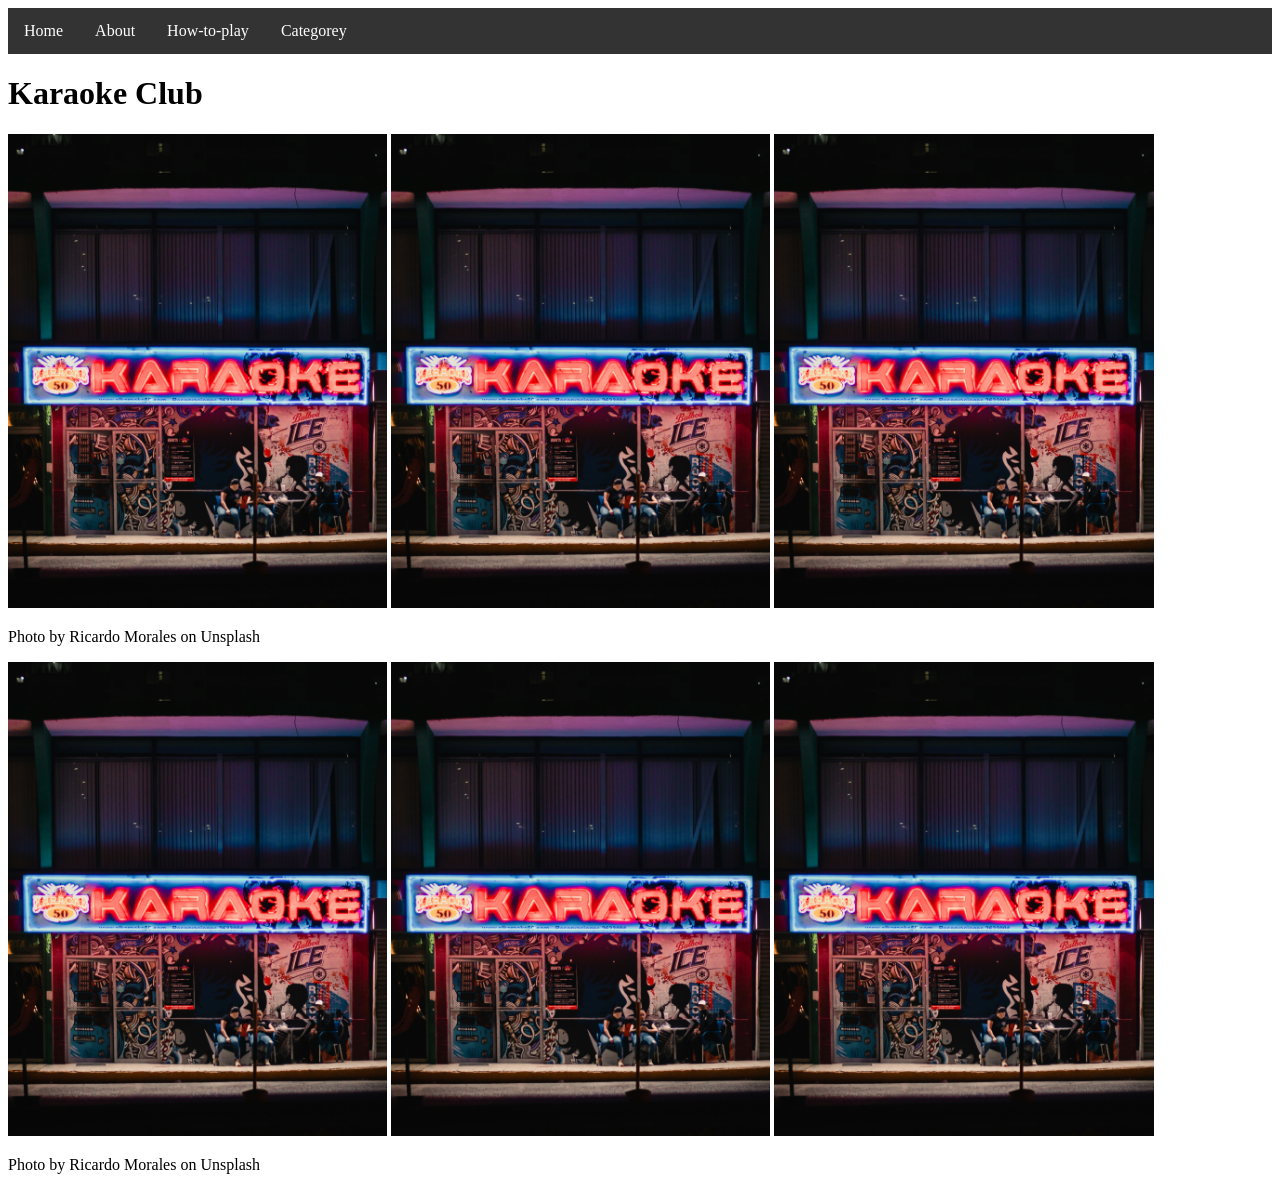
==== index.html @ d05744c2 "added images into this page" ====
<!DOCTYPE html>
<html lang="en">
    <head>
       
        <link rel="stylesheet" href="styles.css"
    </head>    
    </body>
        <!--visiable content-->
        <div class="navbar">


            <ul>


                <li><a href="index.html">Home</a></li>


                <li><a href="about.html">About</a></li>


                <li><a href="how-to-play.html">How-to-play</a></li>


                <li><a href="categorey.html">Categorey</a></li>



            </ul>
           


        </div>
       
        <h1> Karaoke Club </h1>


          
    </body>    


    </html>



    <div class="container ">
        <div class="image/div">
        <img src="images/image-1.jpg" alt="">
       <img src="images/image-1.jpg" alt=" ">
       <img src="images/image-1.jpg" alt=" ">
       <p>
        Photo by Ricardo Morales on Unsplash
       </p>
    
    </div>

    <div class="container ">
        <div class="image/div">
        <img src="images/image-1.jpg" alt="">
       <img src="images/image-1.jpg" alt=" ">
       <img src="images/image-1.jpg" alt=" ">
       <p>
        Photo by Ricardo Morales on Unsplash
       </p>
    </div>
---- styles.css ----
ul {
    list-style-type: none;
    margin: 0;
    padding: 0;
    overflow: hidden;
    background-color: #333333;
  }
  
  ul li {
    float: left;
  }
  
  ul li a {
    display: block;
    color: white;
    text-align: center;
    padding: 14px 16px;
    text-decoration: none;
  }
  
  ul li a:hover {
    background-color: #111111;
  }

  .navbar ul{
    list-style-type: none;
    margin: 0;
    padding: 0;
    overflow: hidden;
}


.navbar ul{
  list-style-type: none;
  margin: 0;
  padding: 0;
  overflow: hidden;
}


.navbar li {
  float: left;
}


.navbar li a {
  display: block;
  text-align: center;
  padding: 14px 16px;
}


img {
  width:30%;
}
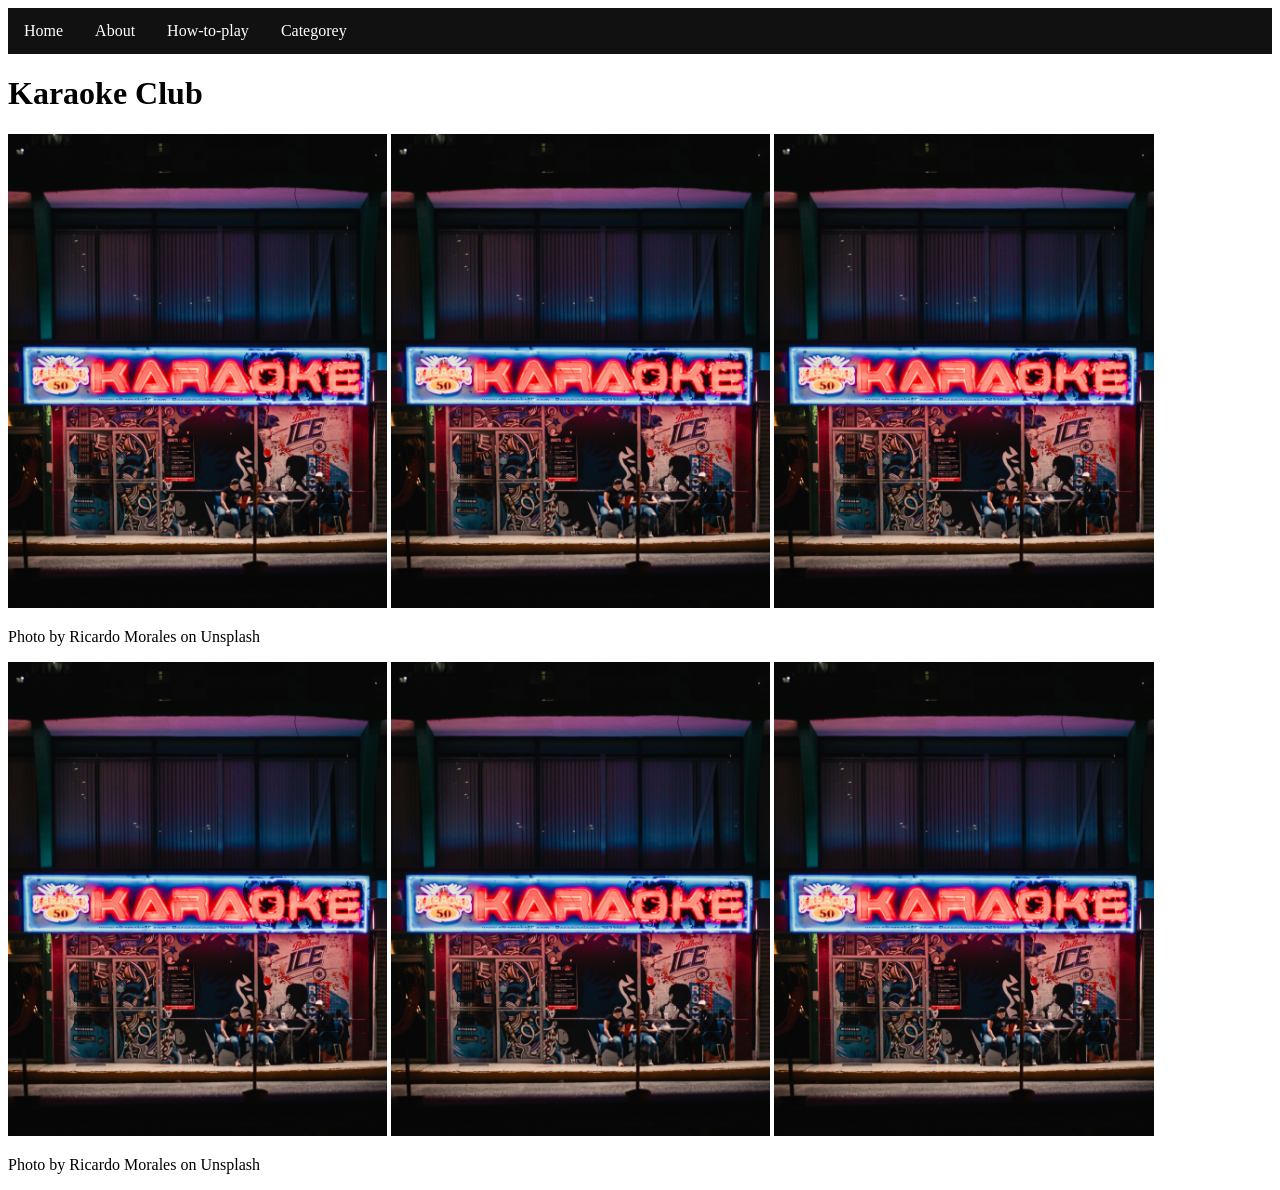
==== commit ab6a7ee3: "i have added text and information to this page" ====
--- a/index.html
+++ b/index.html
@@ -45,8 +45,8 @@
     <div class="container ">
         <div class="image/div">
         <img src="images/image-1.jpg" alt="">
-       <img src="images/image-1.jpg" alt=" ">
-       <img src="images/image-1.jpg" alt=" ">
+        <img src="images/image-1.jpg" alt=" ">
+        <img src="images/image-1.jpg" alt=" ">
        <p>
         Photo by Ricardo Morales on Unsplash
        </p>
--- a/styles.css
+++ b/styles.css
@@ -3,7 +3,7 @@
     margin: 0;
     padding: 0;
     overflow: hidden;
-    background-color: #333333;
+    background-color: #111111;
   }
   
   ul li {
@@ -53,3 +53,4 @@
 img {
   width:30%;
 }
+
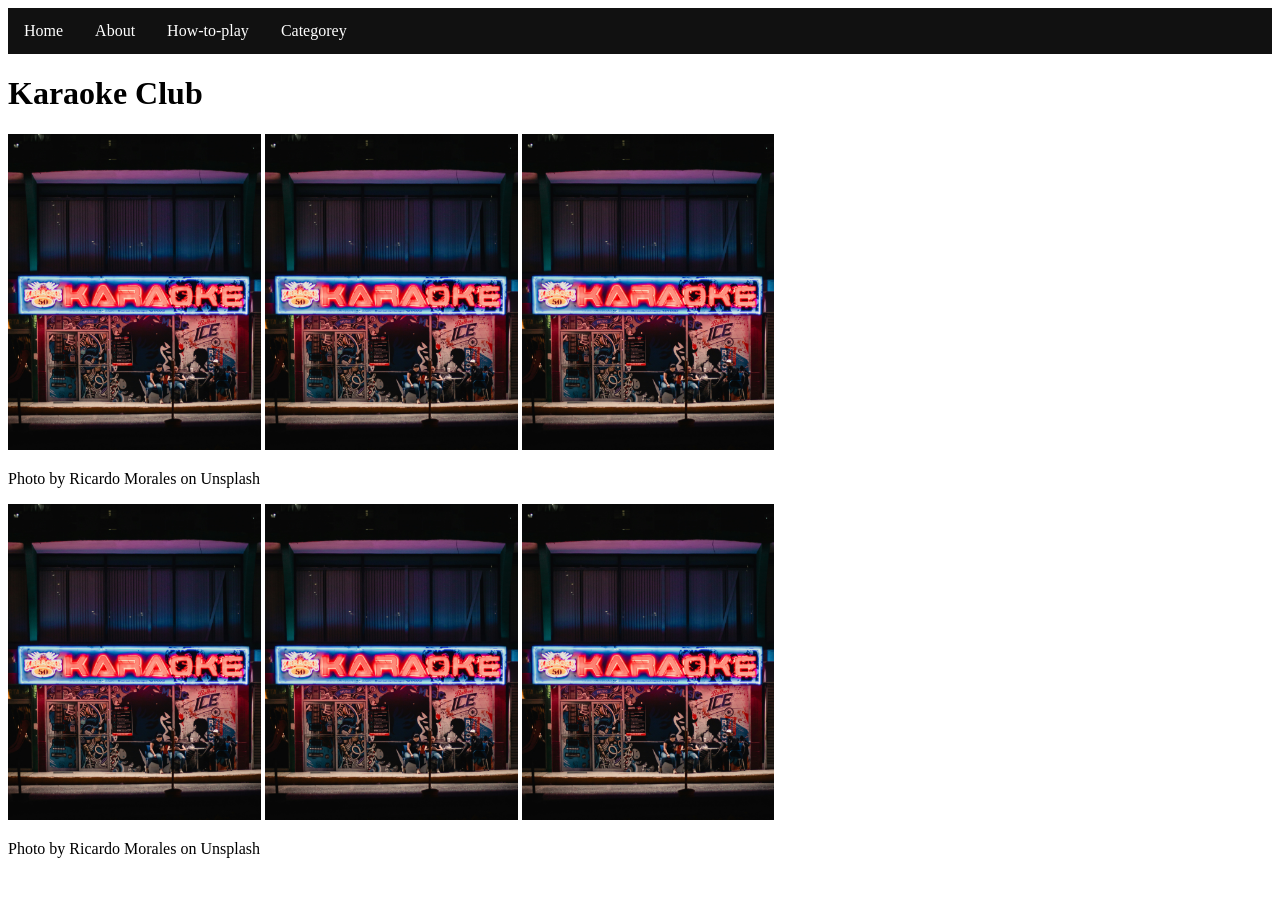
==== commit 45cb8fb2: "added text I have added some text  for the info and others" ====
--- a/index.html
+++ b/index.html
@@ -63,5 +63,7 @@
        </p>
     </div>
 
+   
+
 
     
--- a/styles.css
+++ b/styles.css
@@ -51,6 +51,6 @@
 
 
 img {
-  width:30%;
+  width:20%;
 }
 
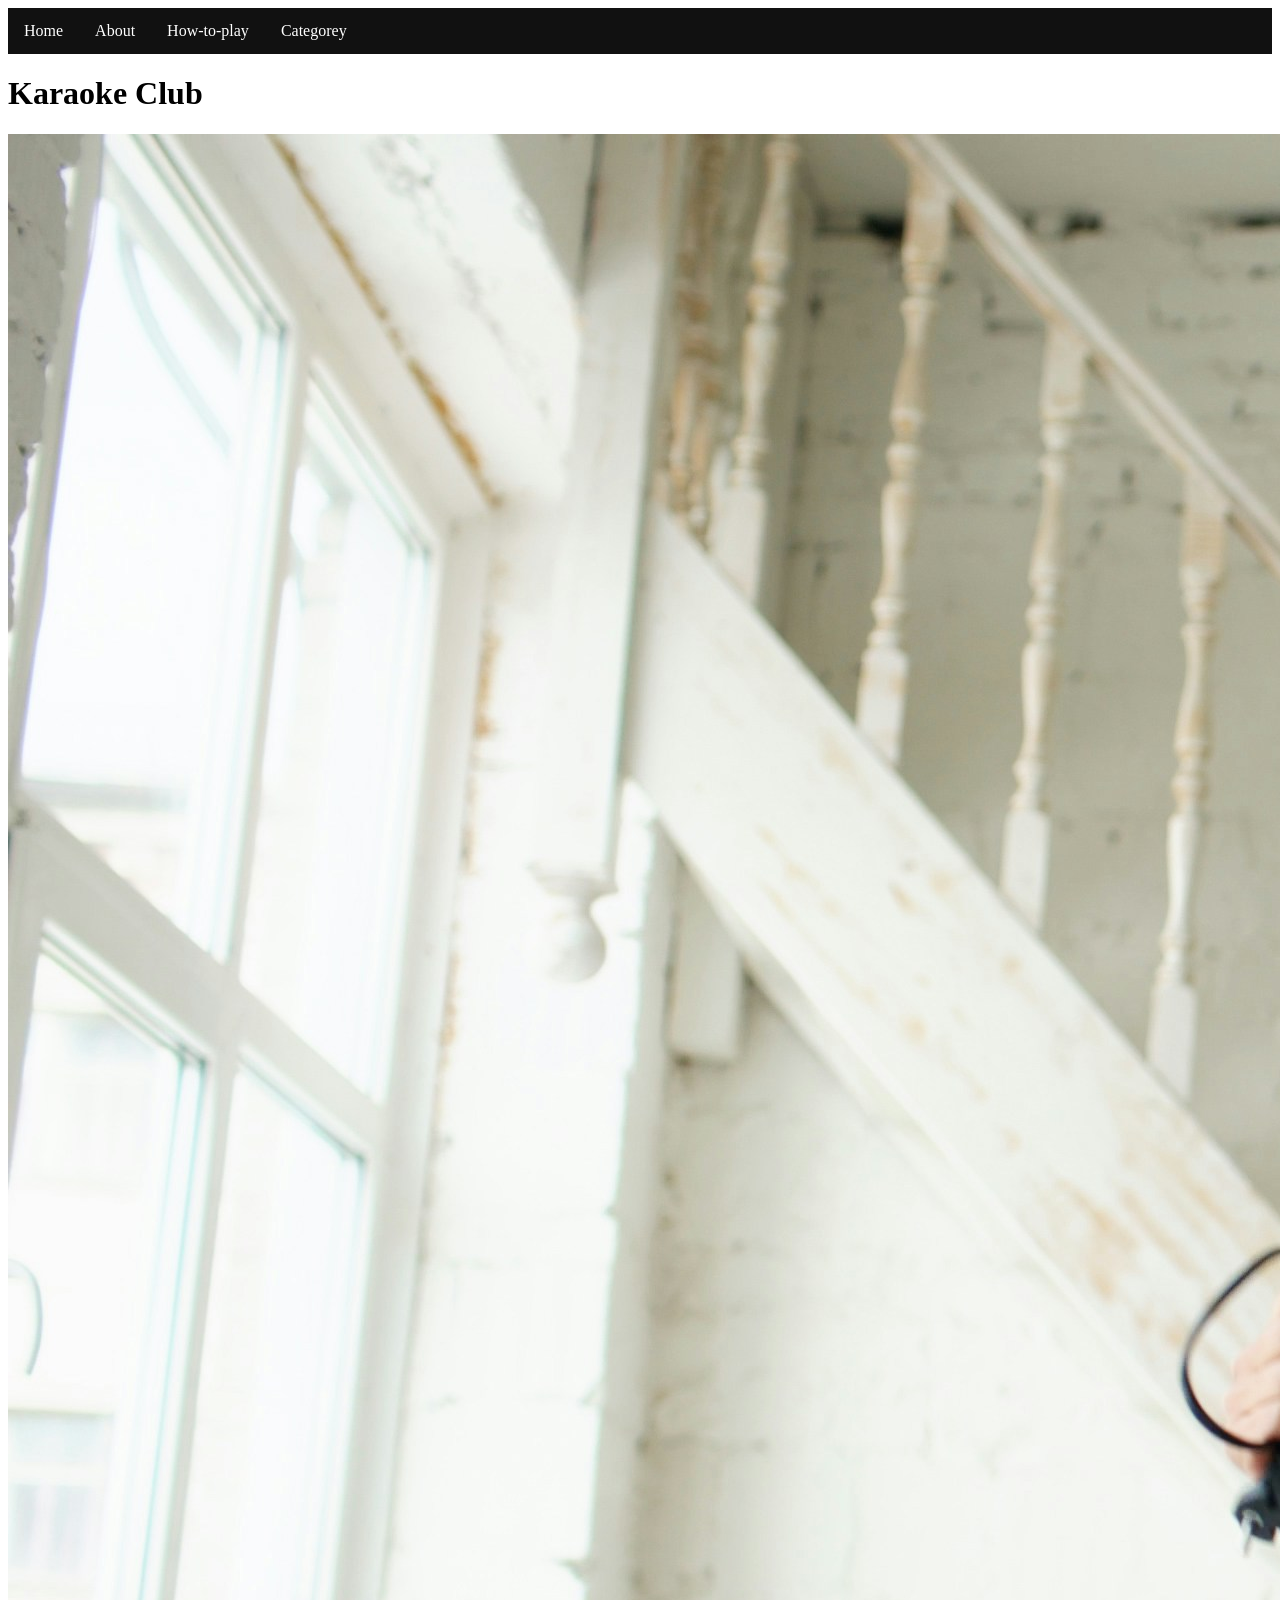
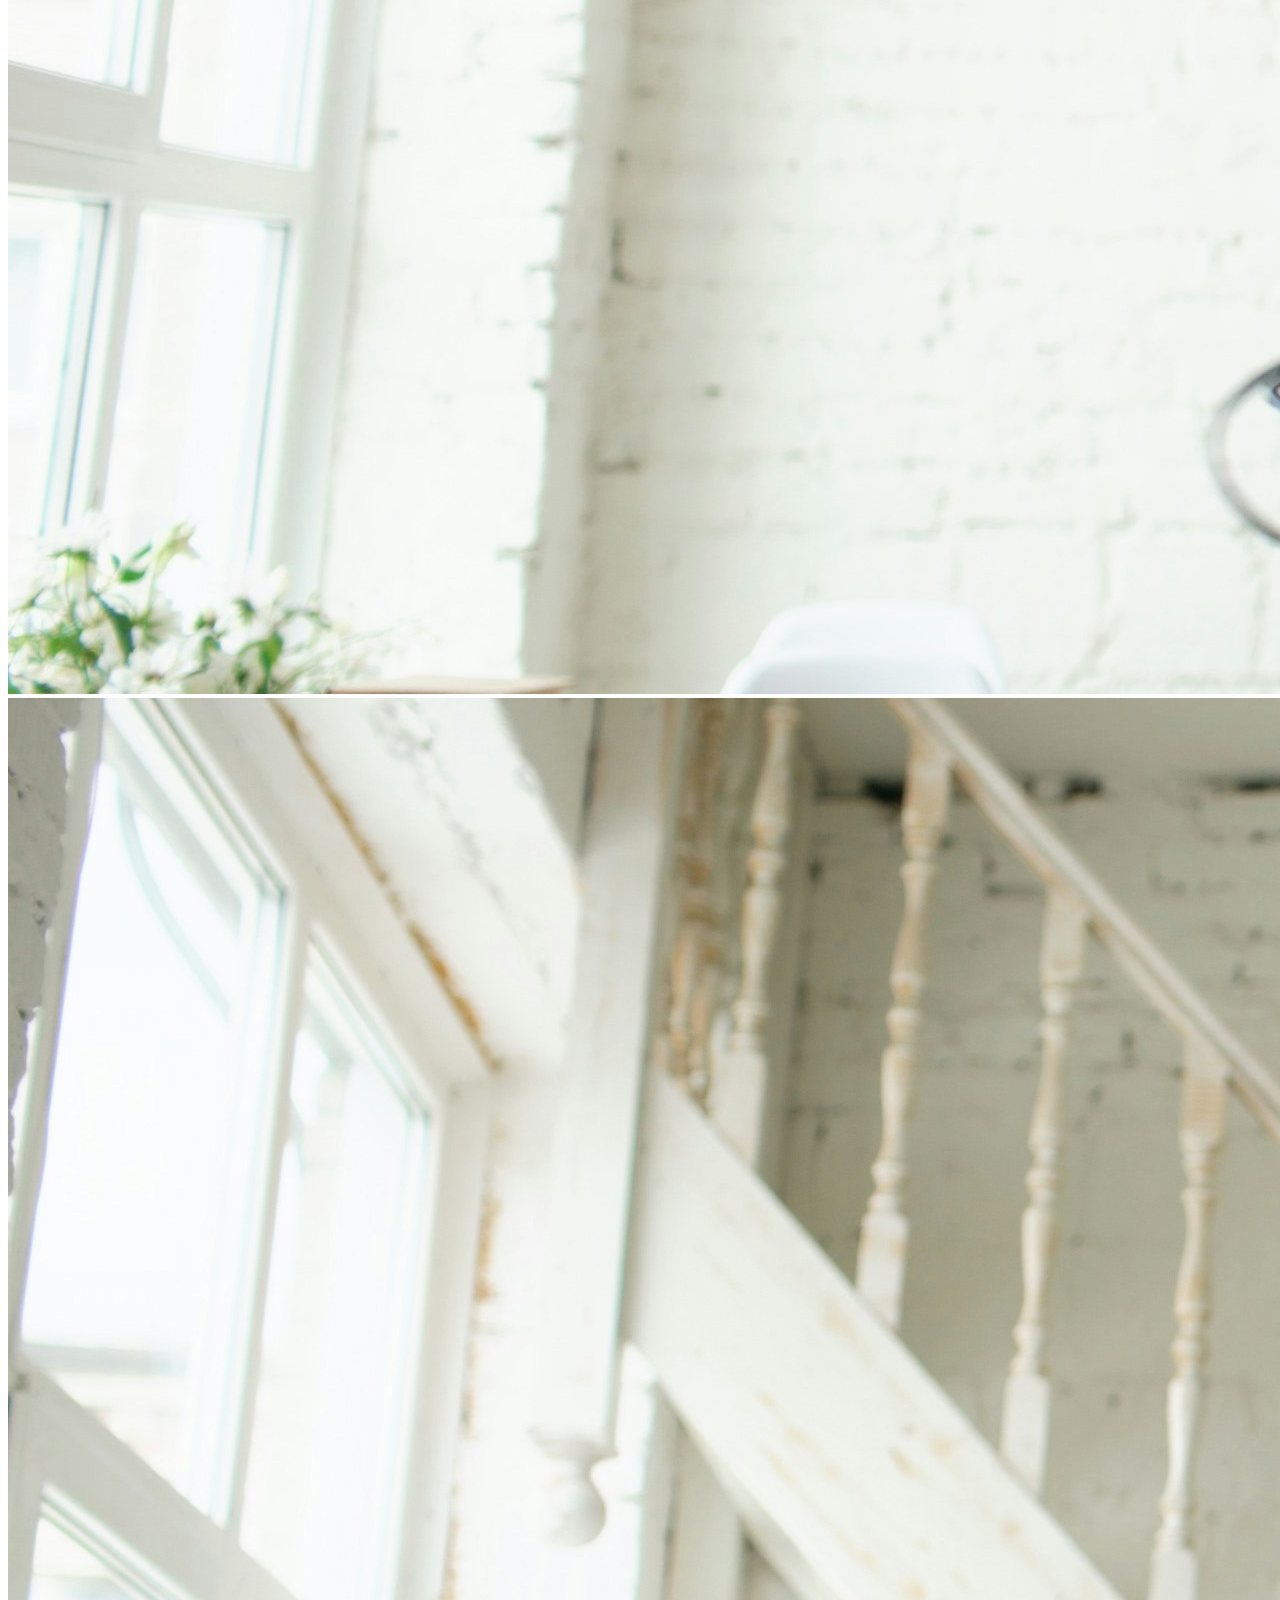
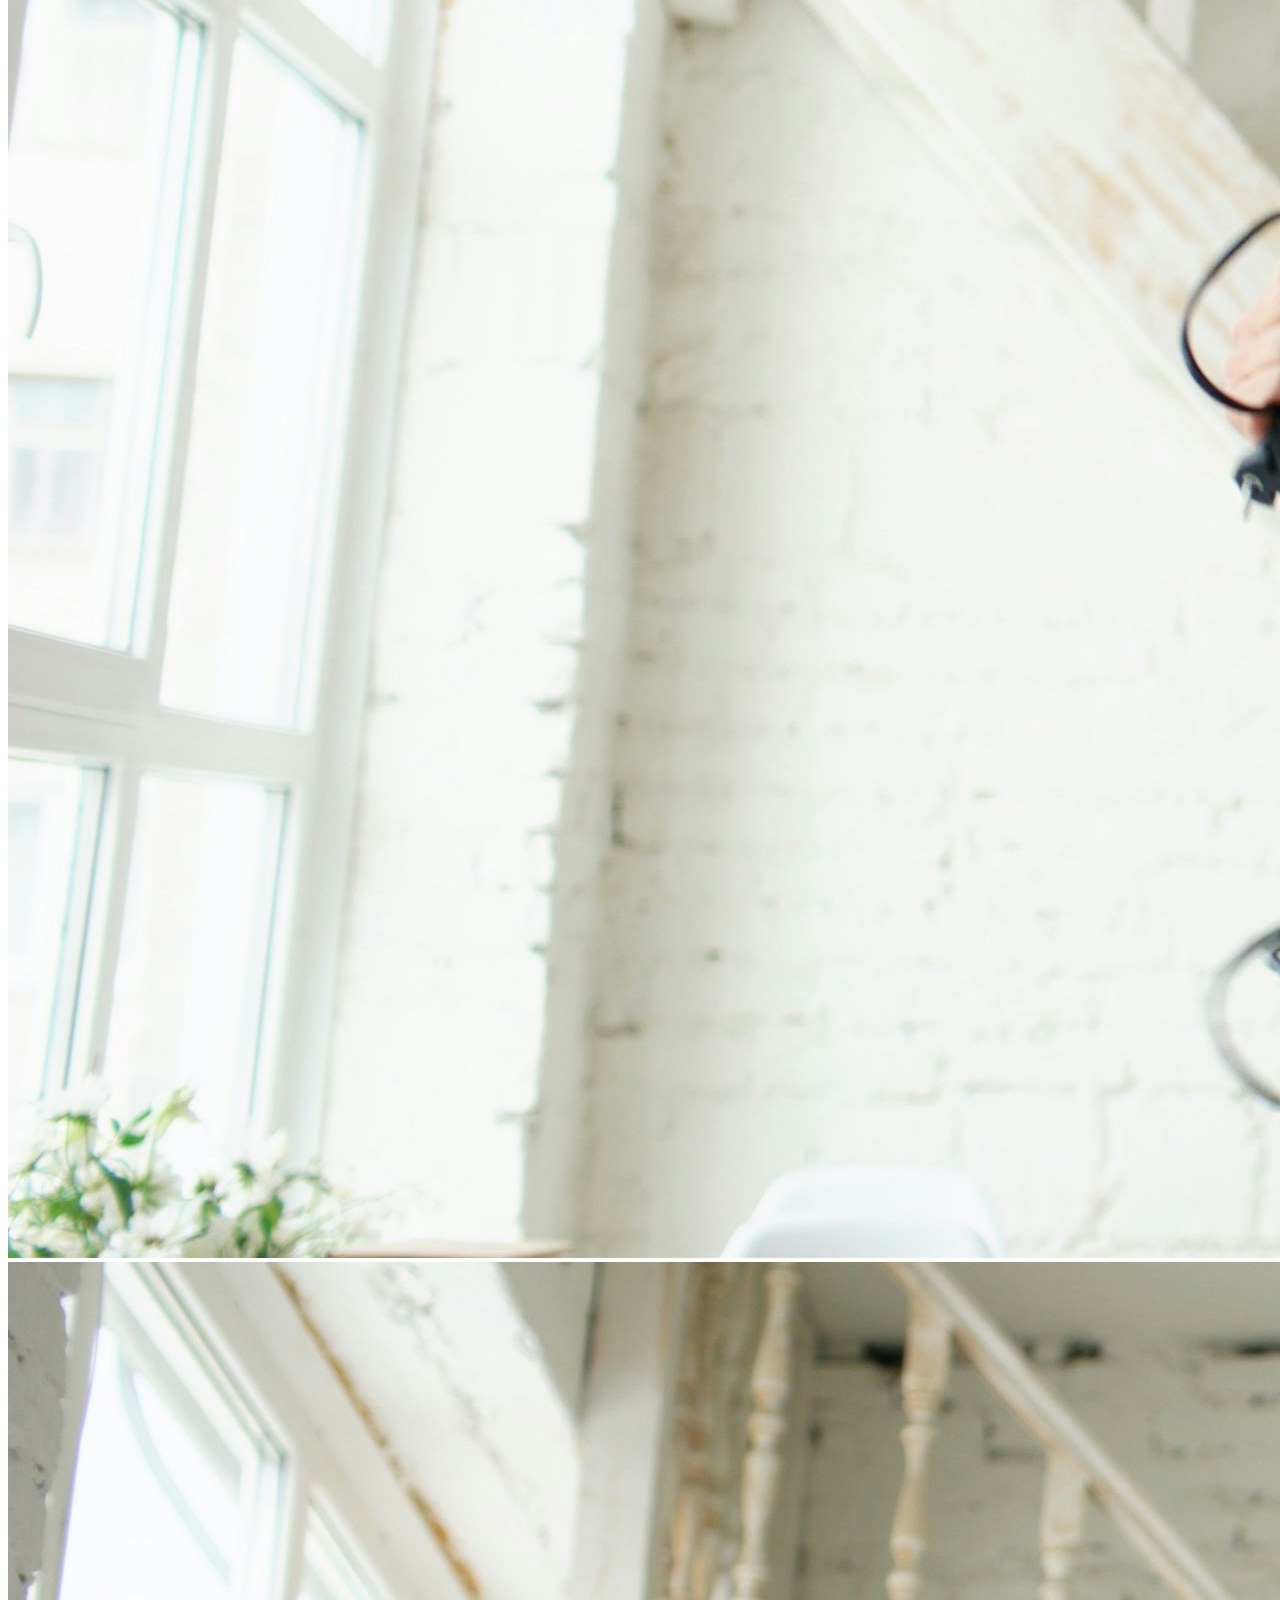
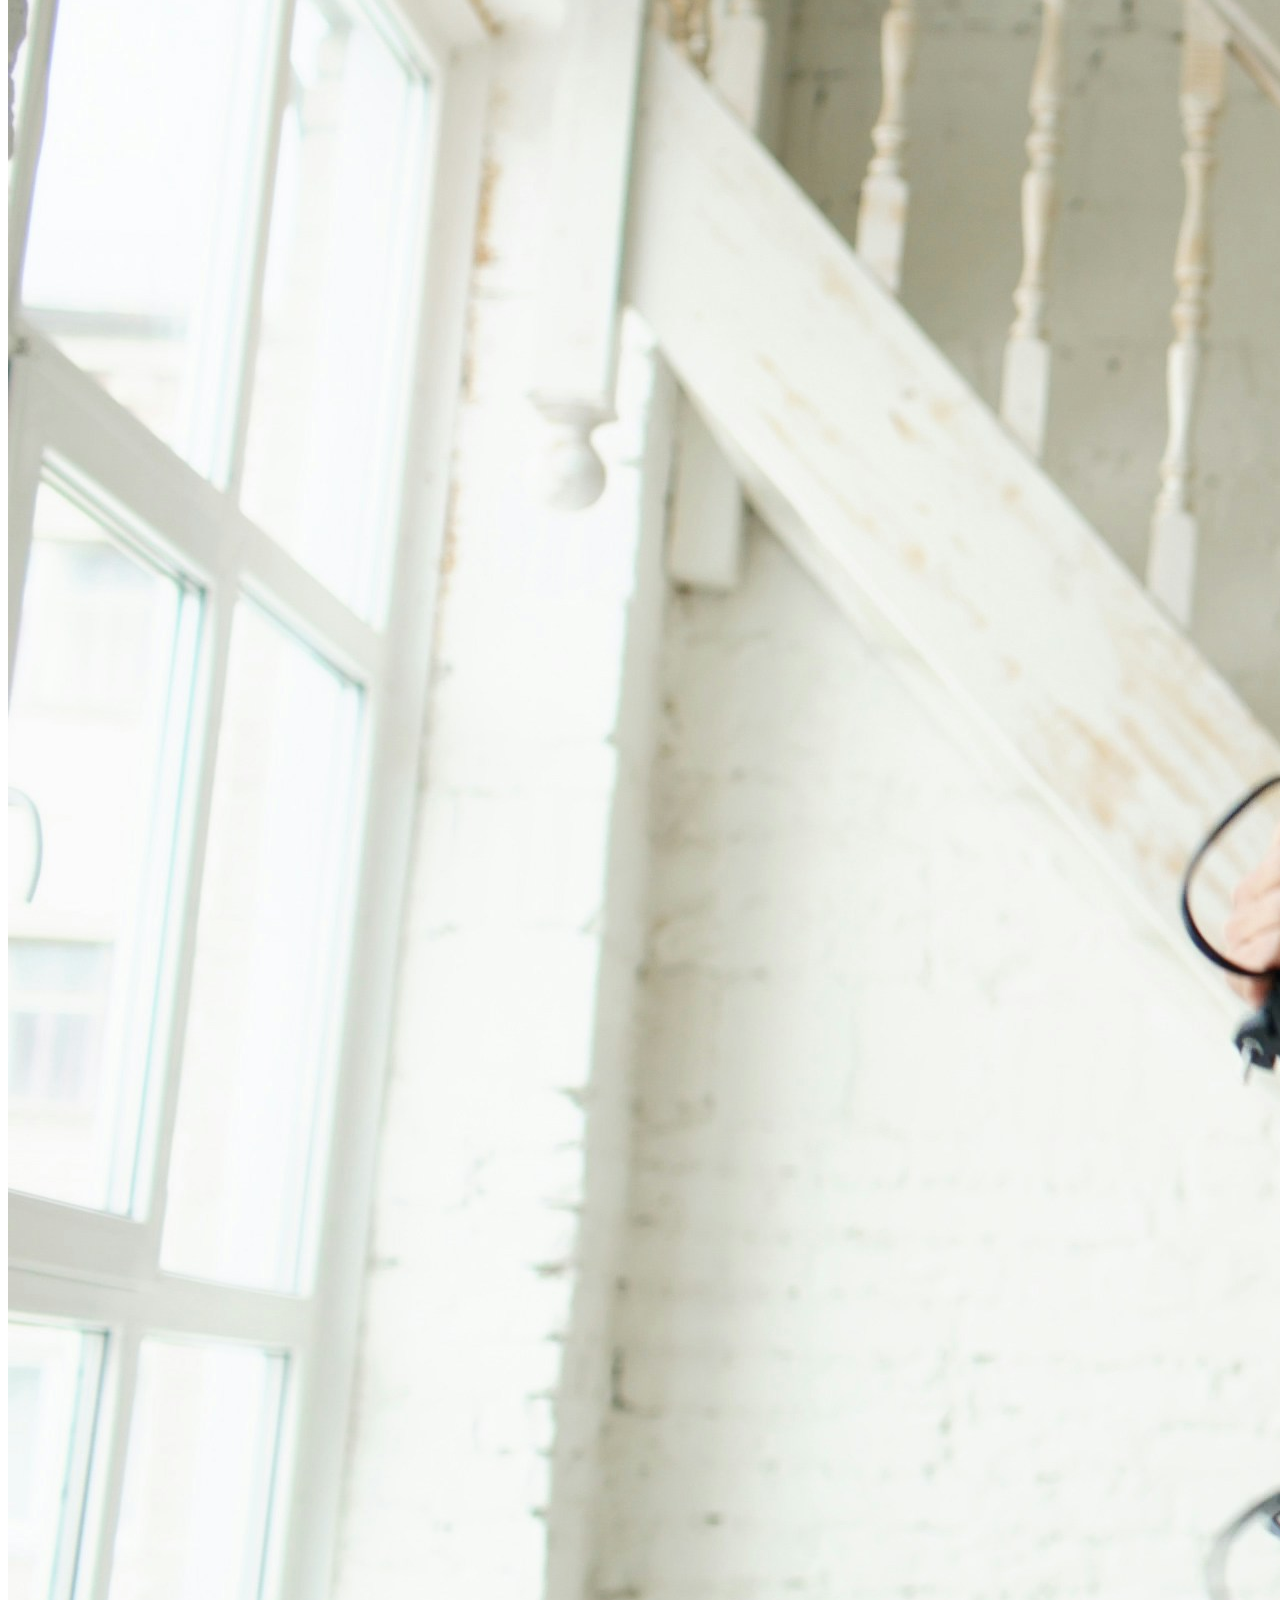
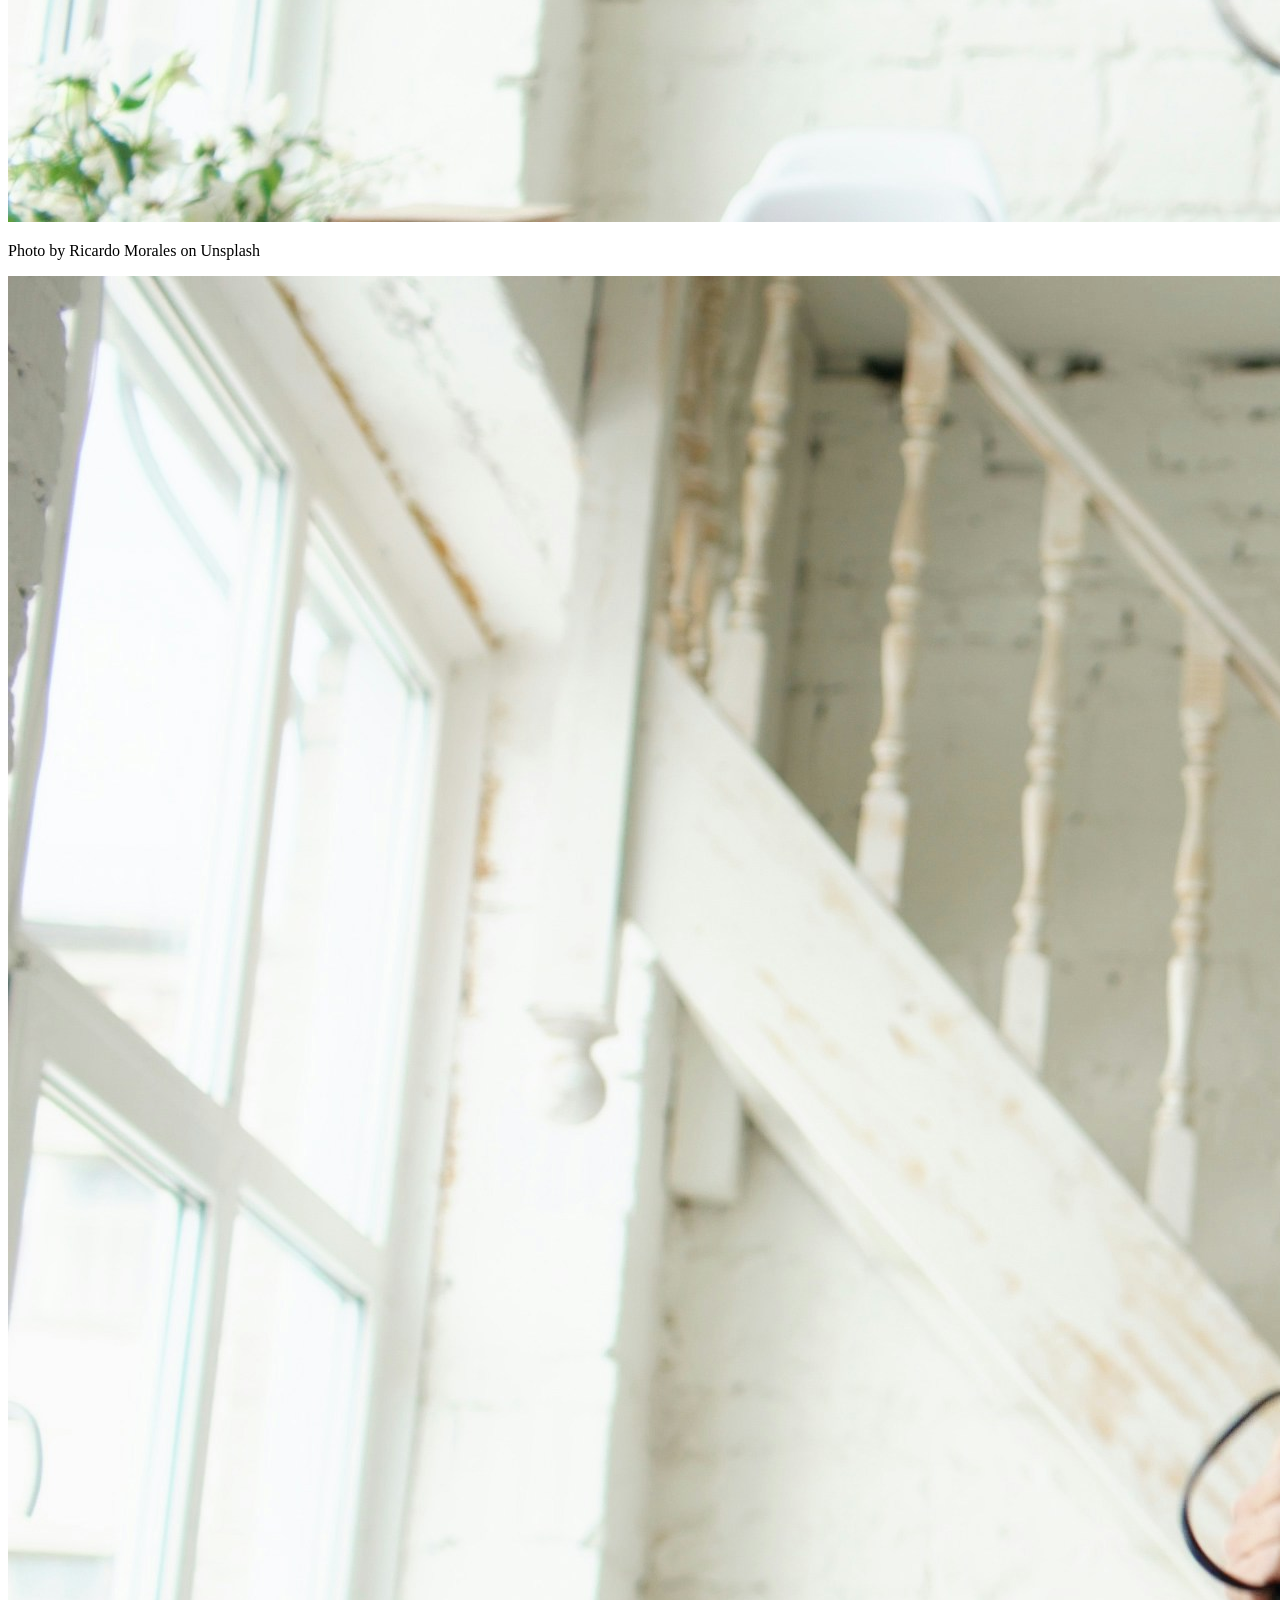
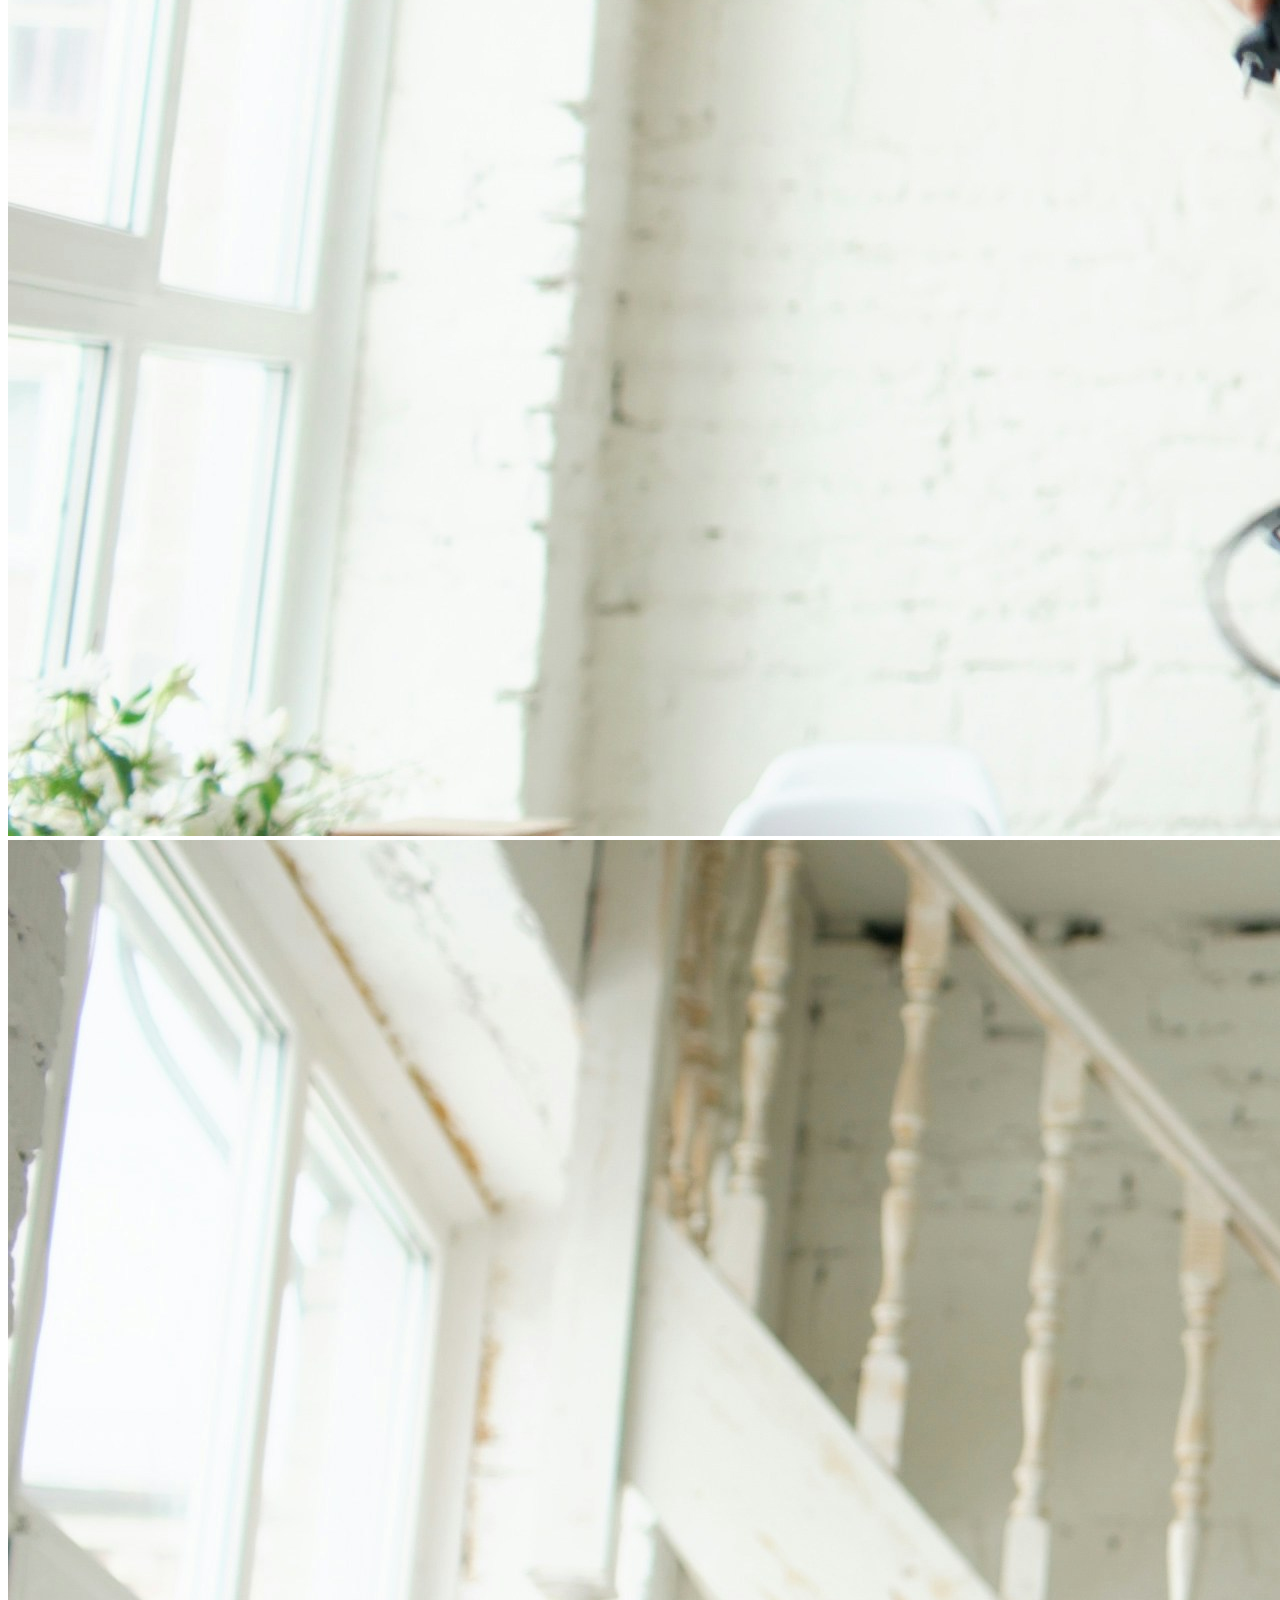
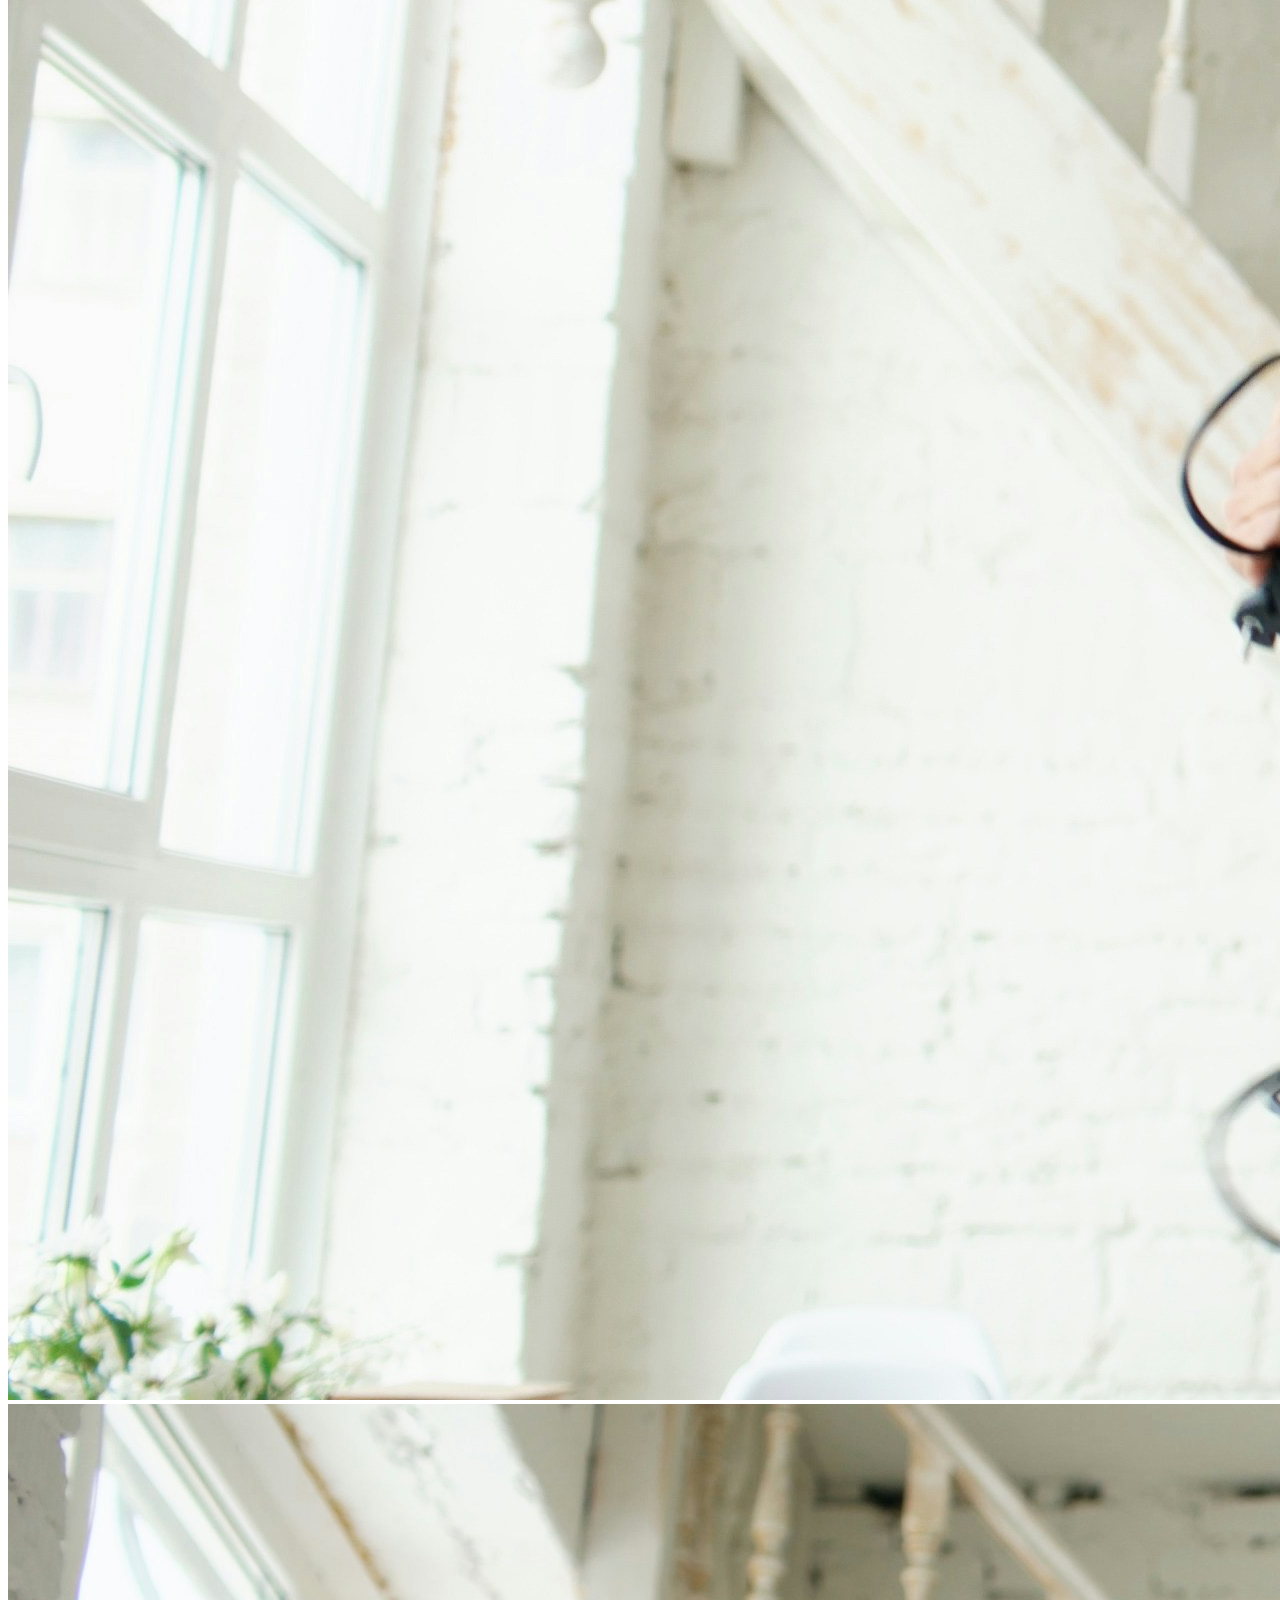
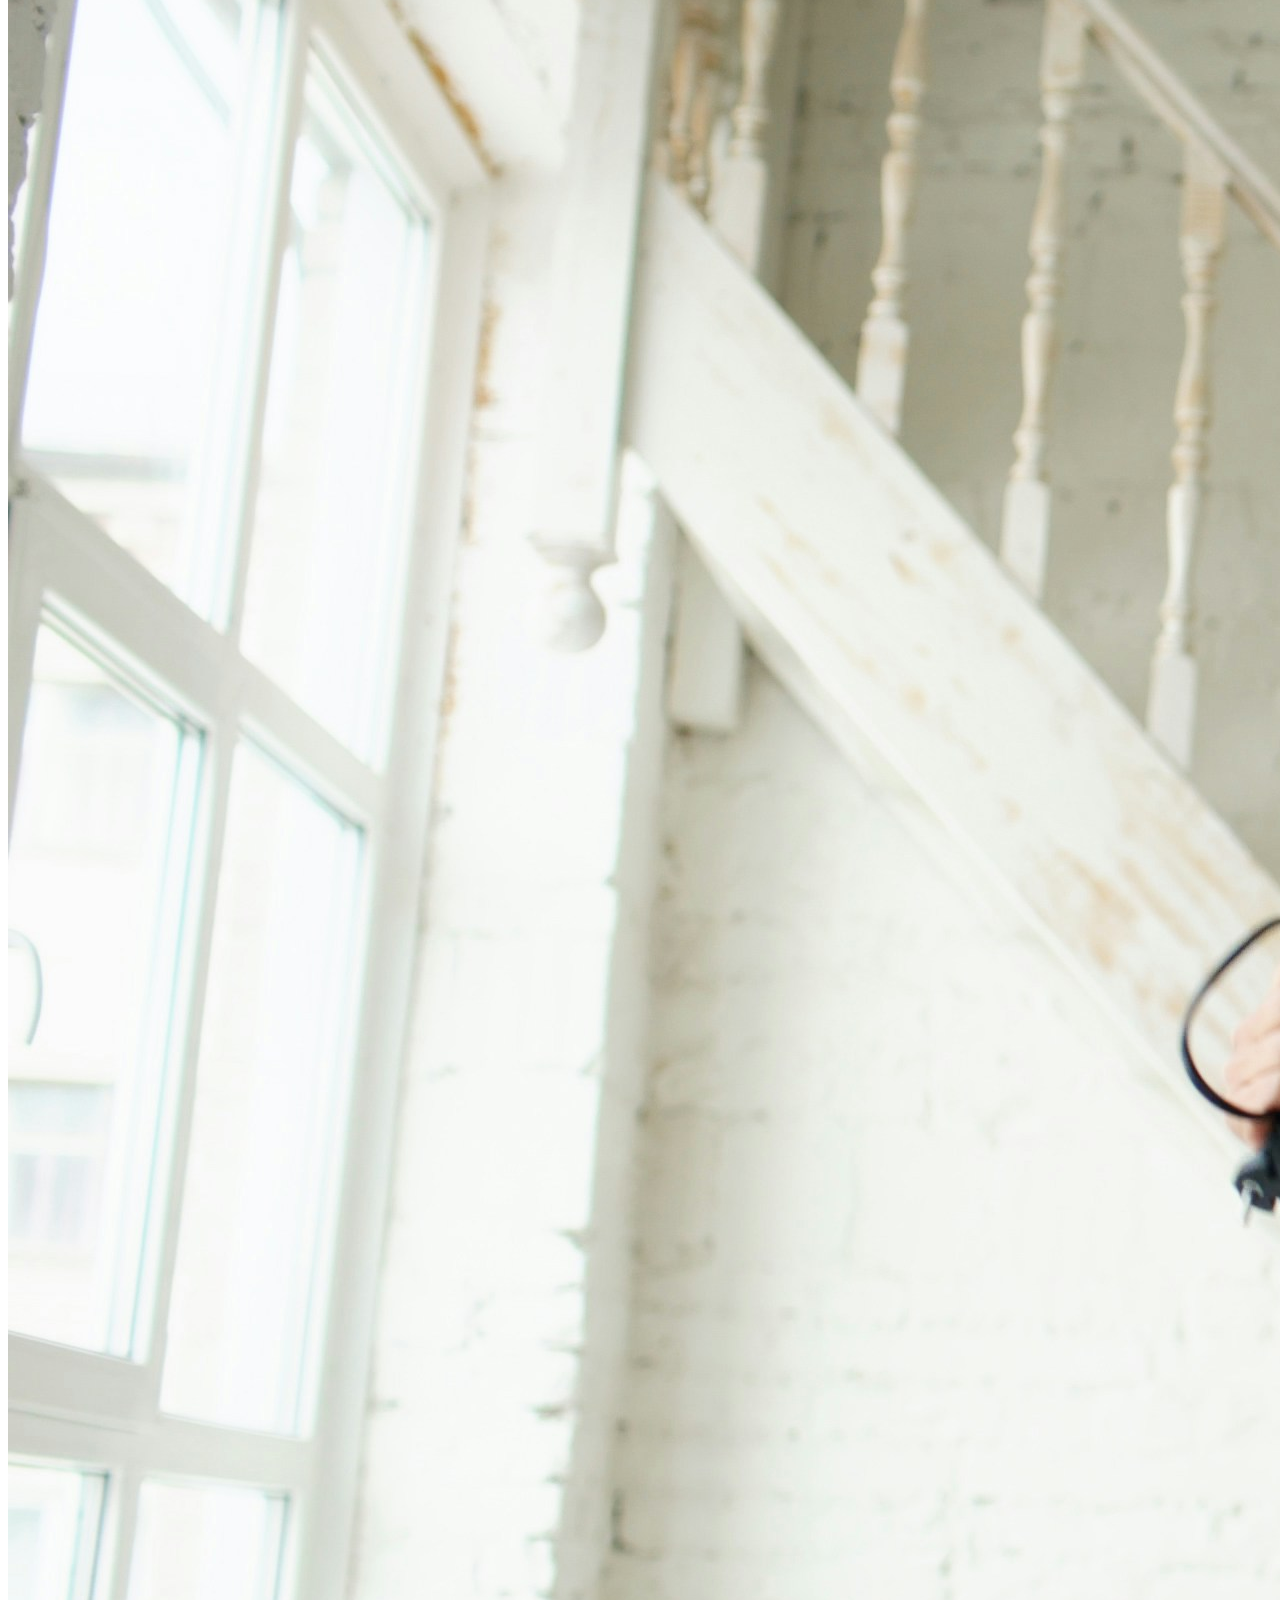
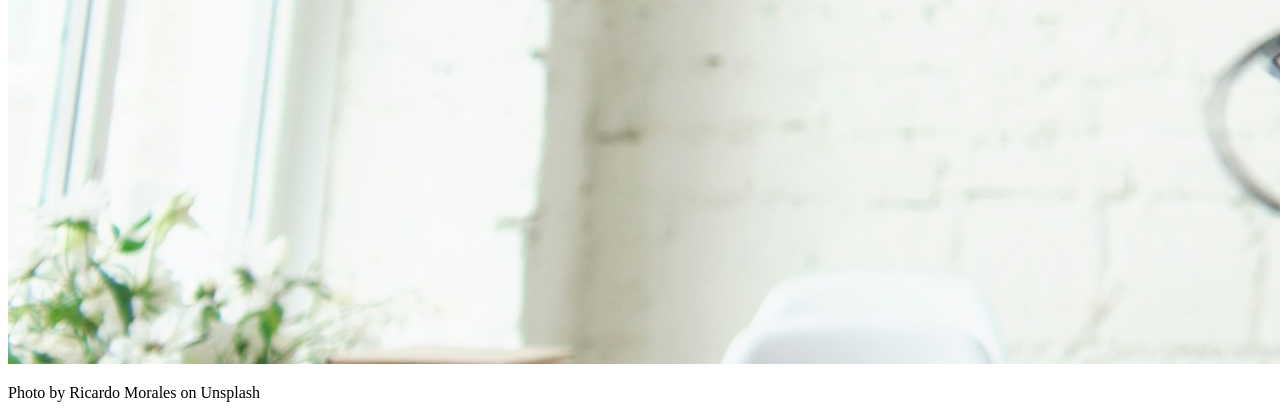
==== commit 461b3191: "space out images tried to space out my images. Did not work" ====
--- a/index.html
+++ b/index.html
@@ -5,6 +5,10 @@
         <link rel="stylesheet" href="styles.css"
     </head>    
     </body>
+    
+    
+    
+    
         <!--visiable content-->
         <div class="navbar">
 
@@ -44,9 +48,13 @@
 
     <div class="container ">
         <div class="image/div">
-        <img src="images/image-1.jpg" alt="">
-        <img src="images/image-1.jpg" alt=" ">
-        <img src="images/image-1.jpg" alt=" ">
+        <img src="images/image-2.jpg" alt="">
+
+
+        <img src="images/image-2.jpg" alt=" ">
+
+
+        <img src="images/image-2.jpg" alt=" ">
        <p>
         Photo by Ricardo Morales on Unsplash
        </p>
@@ -55,9 +63,13 @@
 
     <div class="container ">
         <div class="image/div">
-        <img src="images/image-1.jpg" alt="">
-       <img src="images/image-1.jpg" alt=" ">
-       <img src="images/image-1.jpg" alt=" ">
+        <img src="images/image-2.jpg" alt="">
+
+
+       <img src="images/image-2.jpg" alt=" ">
+
+
+       <img src="images/image-2.jpg" alt=" ">
        <p>
         Photo by Ricardo Morales on Unsplash
        </p>
--- a/styles.css
+++ b/styles.css
@@ -49,8 +49,5 @@
   padding: 14px 16px;
 }
 
+.img {width: 0%;}
 
-img {
-  width:20%;
-}
-
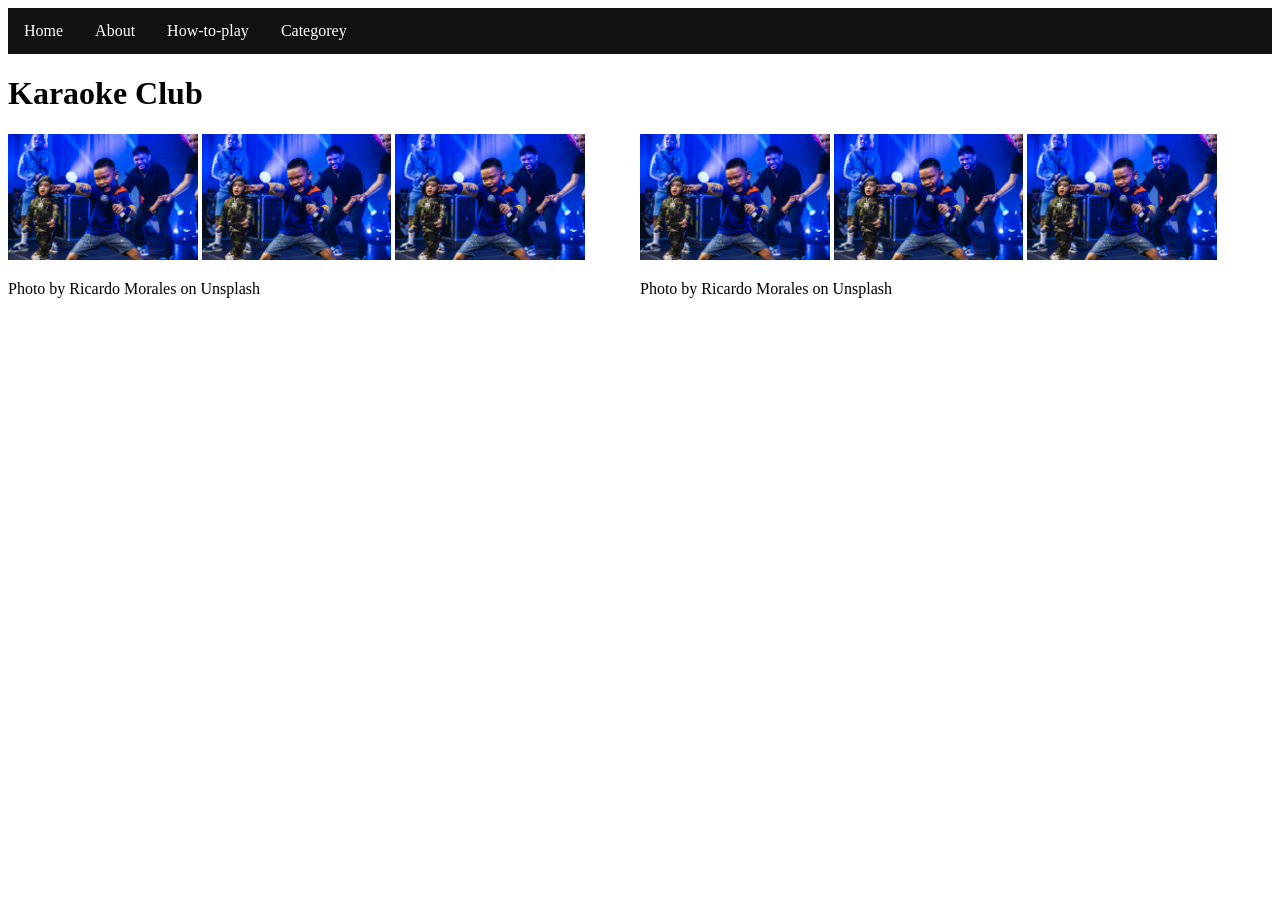
==== commit d81c01b2: "added code for text on the side" ====
--- a/index.html
+++ b/index.html
@@ -48,13 +48,13 @@
 
     <div class="container ">
         <div class="image/div">
-        <img src="images/image-2.jpg" alt="">
+        <img src="images/image-3.jpg" alt="">
 
 
-        <img src="images/image-2.jpg" alt=" ">
+        <img src="images/image-3.jpg" alt=" ">
 
 
-        <img src="images/image-2.jpg" alt=" ">
+        <img src="images/image-3.jpg" alt=" ">
        <p>
         Photo by Ricardo Morales on Unsplash
        </p>
@@ -63,13 +63,13 @@
 
     <div class="container ">
         <div class="image/div">
-        <img src="images/image-2.jpg" alt="">
+        <img src="images/image-3.jpg" alt="">
 
 
-       <img src="images/image-2.jpg" alt=" ">
+       <img src="images/image-3.jpg" alt=" ">
 
 
-       <img src="images/image-2.jpg" alt=" ">
+       <img src="images/image-3.jpg" alt=" ">
        <p>
         Photo by Ricardo Morales on Unsplash
        </p>
--- a/styles.css
+++ b/styles.css
@@ -49,5 +49,19 @@
   padding: 14px 16px;
 }
 
-.img {width: 0%;}
+img{
+  width:30%
+}
 
+
+.container {
+
+  display: flex;
+
+  flex-direction: row;
+
+}
+
+.p{
+  font-size: larger;
+}
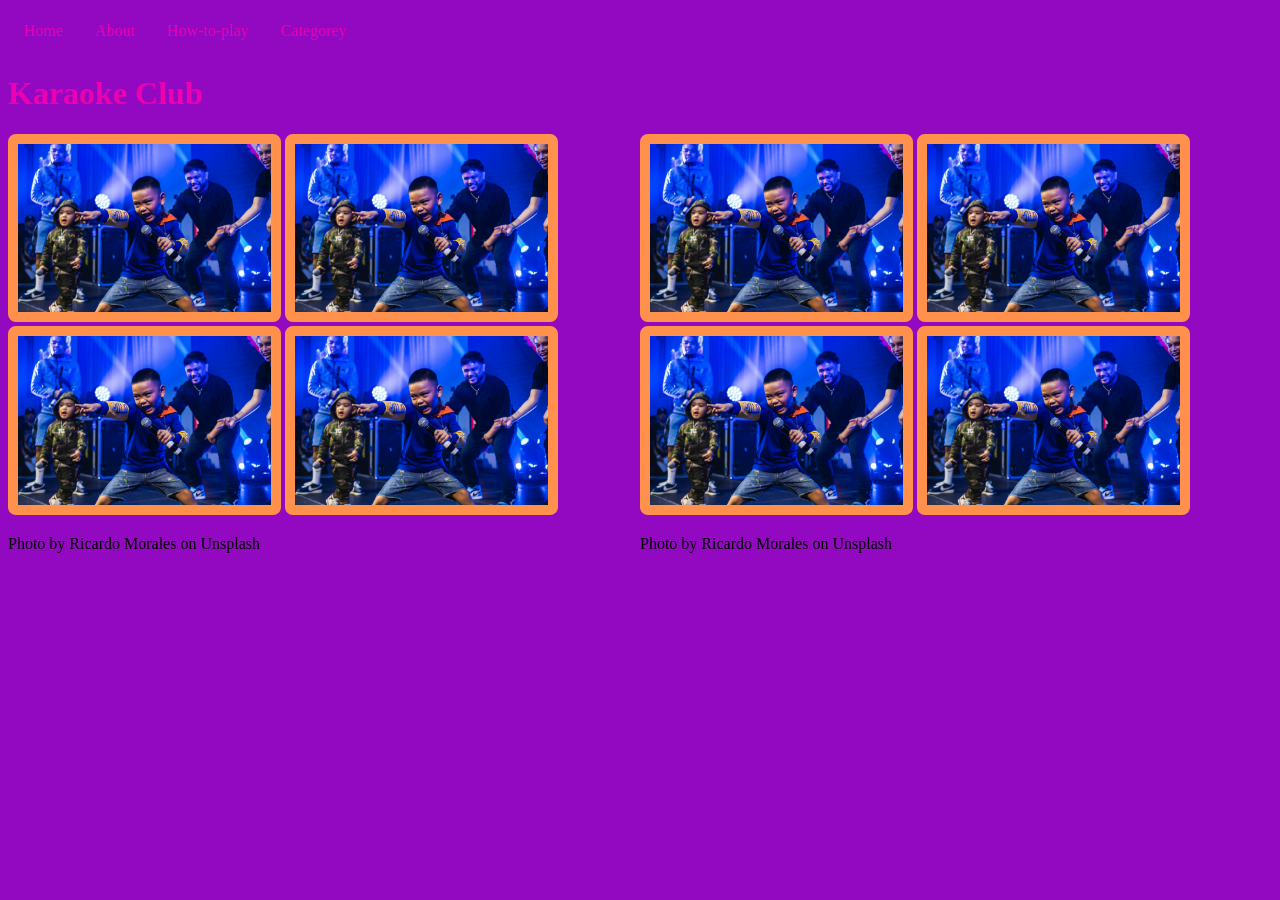
==== commit 7eebf284: "added a border to my images and and another image and removed text of the bunny and add new css codi" ====
--- a/index.html
+++ b/index.html
@@ -55,6 +55,8 @@
 
 
         <img src="images/image-3.jpg" alt=" ">
+
+        <img src="images/image-3.jpg" alt=" ">
        <p>
         Photo by Ricardo Morales on Unsplash
        </p>
@@ -70,6 +72,8 @@
 
 
        <img src="images/image-3.jpg" alt=" ">
+
+       <img src="images/image-3.jpg" alt=" ">
        <p>
         Photo by Ricardo Morales on Unsplash
        </p>
--- a/styles.css
+++ b/styles.css
@@ -1,36 +1,36 @@
 ul {
-    list-style-type: none;
-    margin: 0;
-    padding: 0;
-    overflow: hidden;
-    background-color: #111111;
-  }
-  
-  ul li {
-    float: left;
-  }
-  
-  ul li a {
-    display: block;
-    color: white;
-    text-align: center;
-    padding: 14px 16px;
-    text-decoration: none;
-  }
-  
-  ul li a:hover {
-    background-color: #111111;
-  }
+  list-style-type: none;
+  margin: 0;
+  padding: 0;
+  overflow: hidden;
+  background-color: #9209c1;
+}
 
-  .navbar ul{
-    list-style-type: none;
-    margin: 0;
-    padding: 0;
-    overflow: hidden;
+ul li {
+  float: left;
+}
+
+ul li a {
+  display: block;
+  color: #ed00b1;
+  text-align: center;
+  padding: 14px 16px;
+  text-decoration: none;
+}
+
+ul li a:hover {
+  background-color: #9209c1;
+}
+
+.navbar ul {
+  list-style-type: none;
+  margin: 0;
+  padding: 0;
+  overflow: hidden;
 }
 
 
-.navbar ul{
+.navbar ul {
   list-style-type: none;
   margin: 0;
   padding: 0;
@@ -49,19 +49,35 @@
   padding: 14px 16px;
 }
 
-img{
-  width:30%
+img {
+  width: 40%
+}
+.container {
+  display: flex;
+  flex-direction: row;
 }
 
-
-.container {
-
-  display: flex;
-
-  flex-direction: row;
-
+img {
+  border-radius: 8px;
 }
 
-.p{
-  font-size: larger;
-}+img{ 
+ border-style:solid ;
+ border-width: 10px;
+}
+
+img{
+  border-color:  #ff914d; 
+}
+
+body{
+  background-color: #9209c1;
+}
+
+h1{
+  color: #ed00b1;
+}
+h2{
+  color: #ed00b1;
+}
+
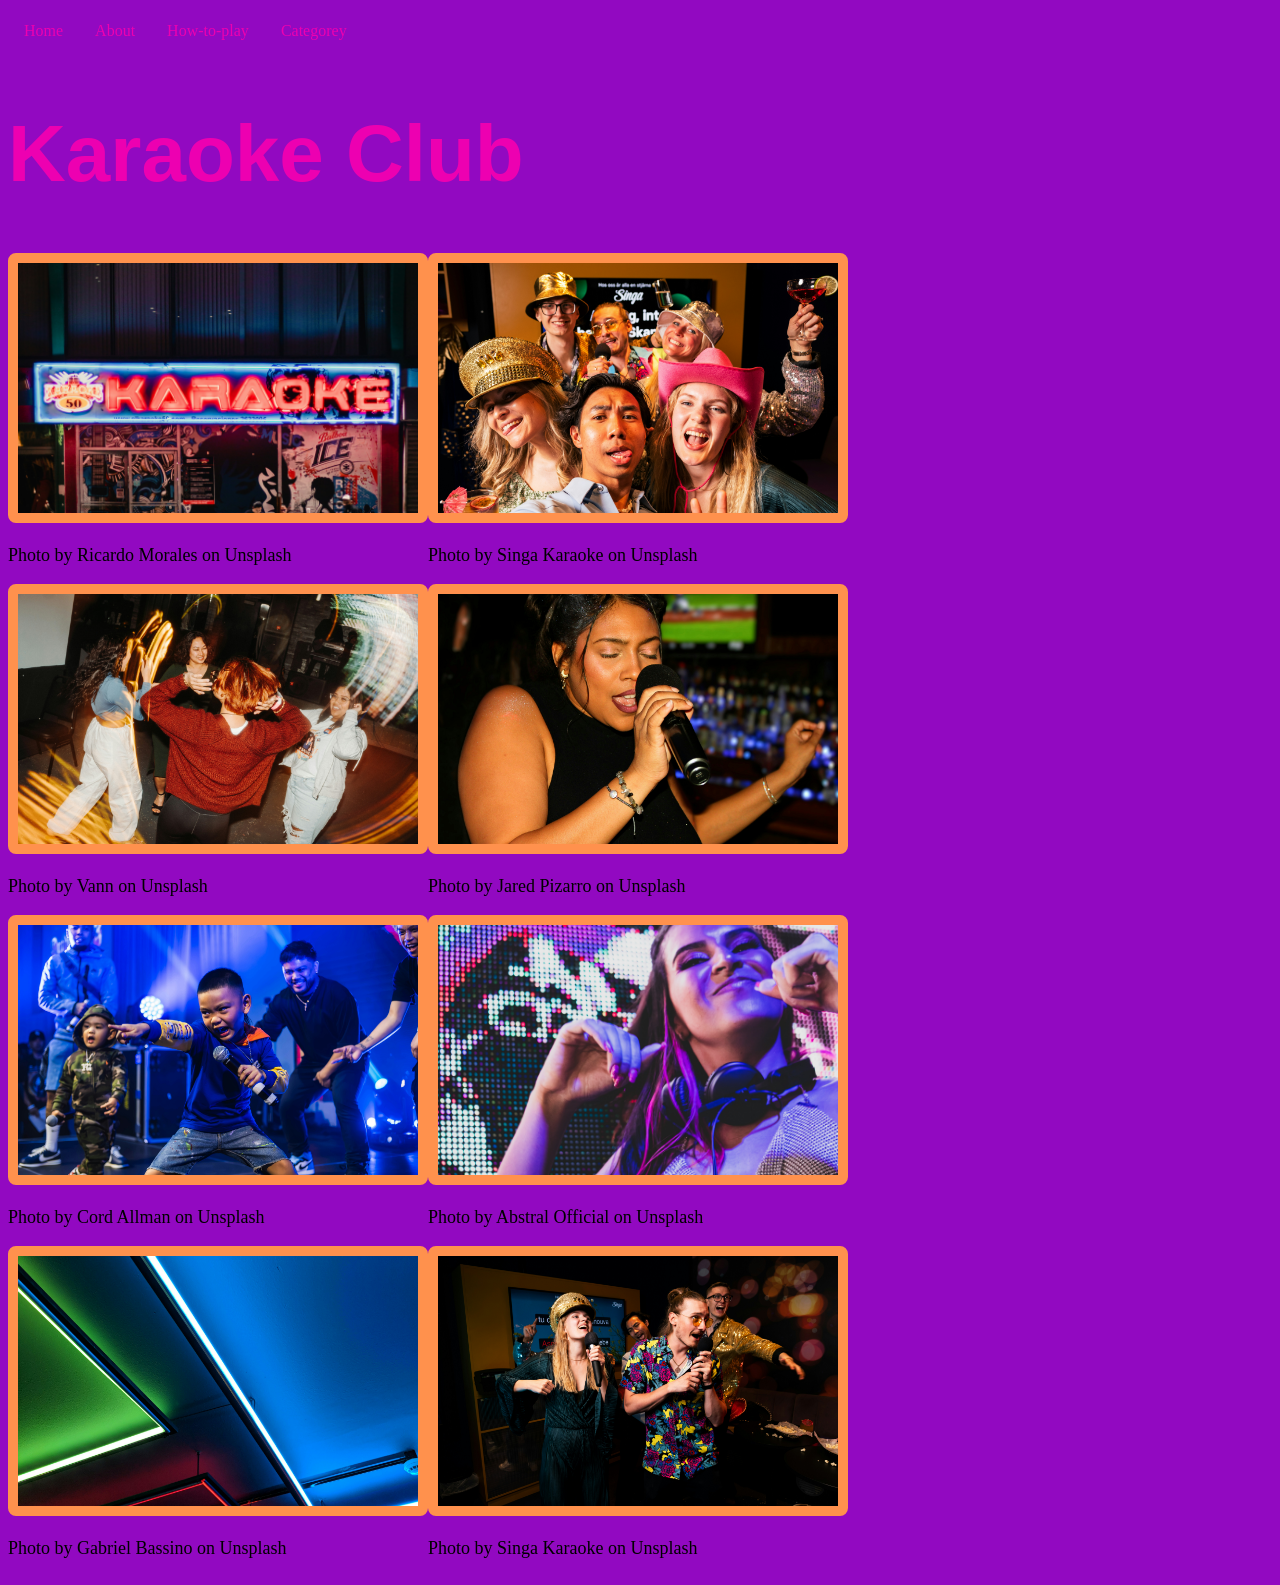
==== commit 8da2f074: "added font and added new images" ====
--- a/index.html
+++ b/index.html
@@ -48,34 +48,58 @@
 
     <div class="container ">
         <div class="image/div">
-        <img src="images/image-3.jpg" alt="">
+        <img src="images/image-1.jpg" alt="">
+        <p>Photo by Ricardo Morales on Unsplash 
+
+        </p>
+
+
+        <img src="images/image-9.jpg" alt=" ">
+        <p>Photo by Vann on Unsplash 
+
+        </p>
 
 
         <img src="images/image-3.jpg" alt=" ">
+        <p>Photo by Cord Allman on Unsplash 
+
+        </p>
+        
 
 
-        <img src="images/image-3.jpg" alt=" ">
+        <img src="images/image-4.jpg" alt=" ">
+       <p>
+        Photo by Gabriel Bassino on Unsplash 
 
-        <img src="images/image-3.jpg" alt=" ">
-       <p>
-        Photo by Ricardo Morales on Unsplash
+
        </p>
     
     </div>
 
     <div class="container ">
         <div class="image/div">
-        <img src="images/image-3.jpg" alt="">
+        <img src="images/image-5.jpg" alt="">
+        <p>Photo by Singa Karaoke on Unsplash 
+
+        </p>
 
 
-       <img src="images/image-3.jpg" alt=" ">
+       <img src="images/image-6.jpg" alt=" ">
+       <p>Photo by Jared Pizarro on Unsplash 
+
+       </p>
 
 
-       <img src="images/image-3.jpg" alt=" ">
+       <img src="images/image-7.jpg" alt=" ">
+       <p>Photo by Abstral Official on Unsplash 
 
-       <img src="images/image-3.jpg" alt=" ">
+       </p>
+
+       <img src="images/image-8.jpg" alt=" ">
        <p>
-        Photo by Ricardo Morales on Unsplash
+        Photo by Singa Karaoke on Unsplash 
+
+
        </p>
     </div>
 
--- a/styles.css
+++ b/styles.css
@@ -78,6 +78,25 @@
   color: #ed00b1;
 }
 h2{
-  color: #ed00b1;
+  color: #ff914d;
 }
 
+img {
+  width: 400px;
+  height: 250px;
+  object-fit: cover;
+  object-position: center; /* Optional: centers the crop area */
+}
+
+p{
+  font-size: large;
+  font-family: copperplate;
+}
+h1{
+  font-size: 500%;
+  font-family: Impact, Haettenschweiler, 'Arial Narrow Bold', sans-serif;
+}
+h2{
+  font-size: 500%;
+  font-family: Impact, Haettenschweiler, 'Arial Narrow Bold', sans-serif;
+}
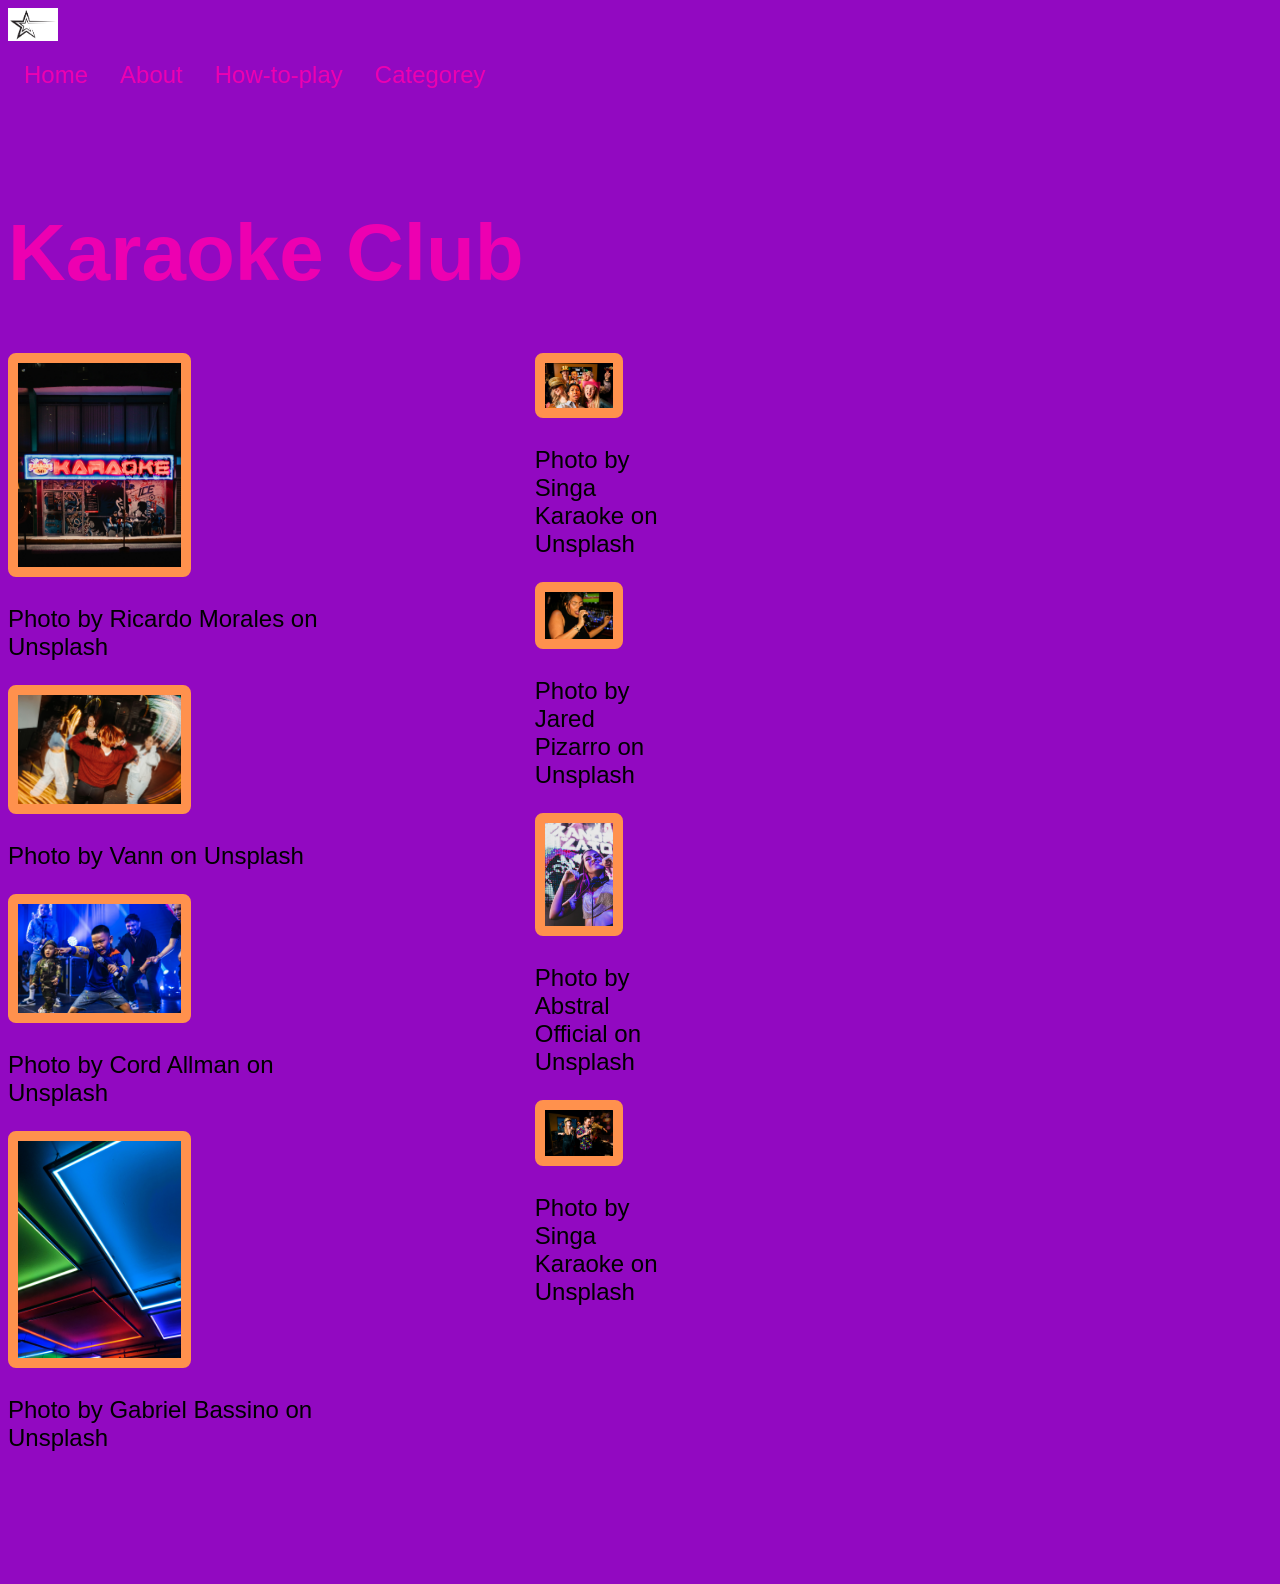
==== commit 792454d8: "added logo and trying to fix the size of my images" ====
--- a/index.html
+++ b/index.html
@@ -11,6 +11,7 @@
     
         <!--visiable content-->
         <div class="navbar">
+            <img src="images/star-logo.jpg" alt=" ">
 
 
             <ul>
--- a/styles.css
+++ b/styles.css
@@ -49,26 +49,15 @@
   padding: 14px 16px;
 }
 
-img {
-  width: 40%
-}
 .container {
   display: flex;
   flex-direction: row;
 }
 
-img {
-  border-radius: 8px;
-}
 
-img{ 
- border-style:solid ;
- border-width: 10px;
-}
 
-img{
-  border-color:  #ff914d; 
-}
+
+
 
 body{
   background-color: #9209c1;
@@ -81,16 +70,20 @@
   color: #ff914d;
 }
 
-img {
-  width: 400px;
-  height: 250px;
+.container img {
+ 
   object-fit: cover;
   object-position: center; /* Optional: centers the crop area */
+  border-color:  #ff914d; 
+  border-style:solid ;
+  border-width: 10px;
+  border-radius: 8px;
+  width: 50%
 }
 
 p{
-  font-size: large;
-  font-family: copperplate;
+  font-size: 150%;
+  font-family: Impact, Haettenschweiler, 'Arial Narrow Bold', sans-serif;
 }
 h1{
   font-size: 500%;
@@ -99,4 +92,20 @@
 h2{
   font-size: 500%;
   font-family: Impact, Haettenschweiler, 'Arial Narrow Bold', sans-serif;
+}
+
+.navbar{
+  font-size: 150%;
+  font-family: Impact, Haettenschweiler, 'Arial Narrow Bold', sans-serif;
+}
+
+div {
+  padding-top: 0px;
+  padding-right: 200px;
+  padding-bottom: 50px;
+  padding-left: 0px;
+}
+
+.navbar img{
+  width: 50px;
 }
